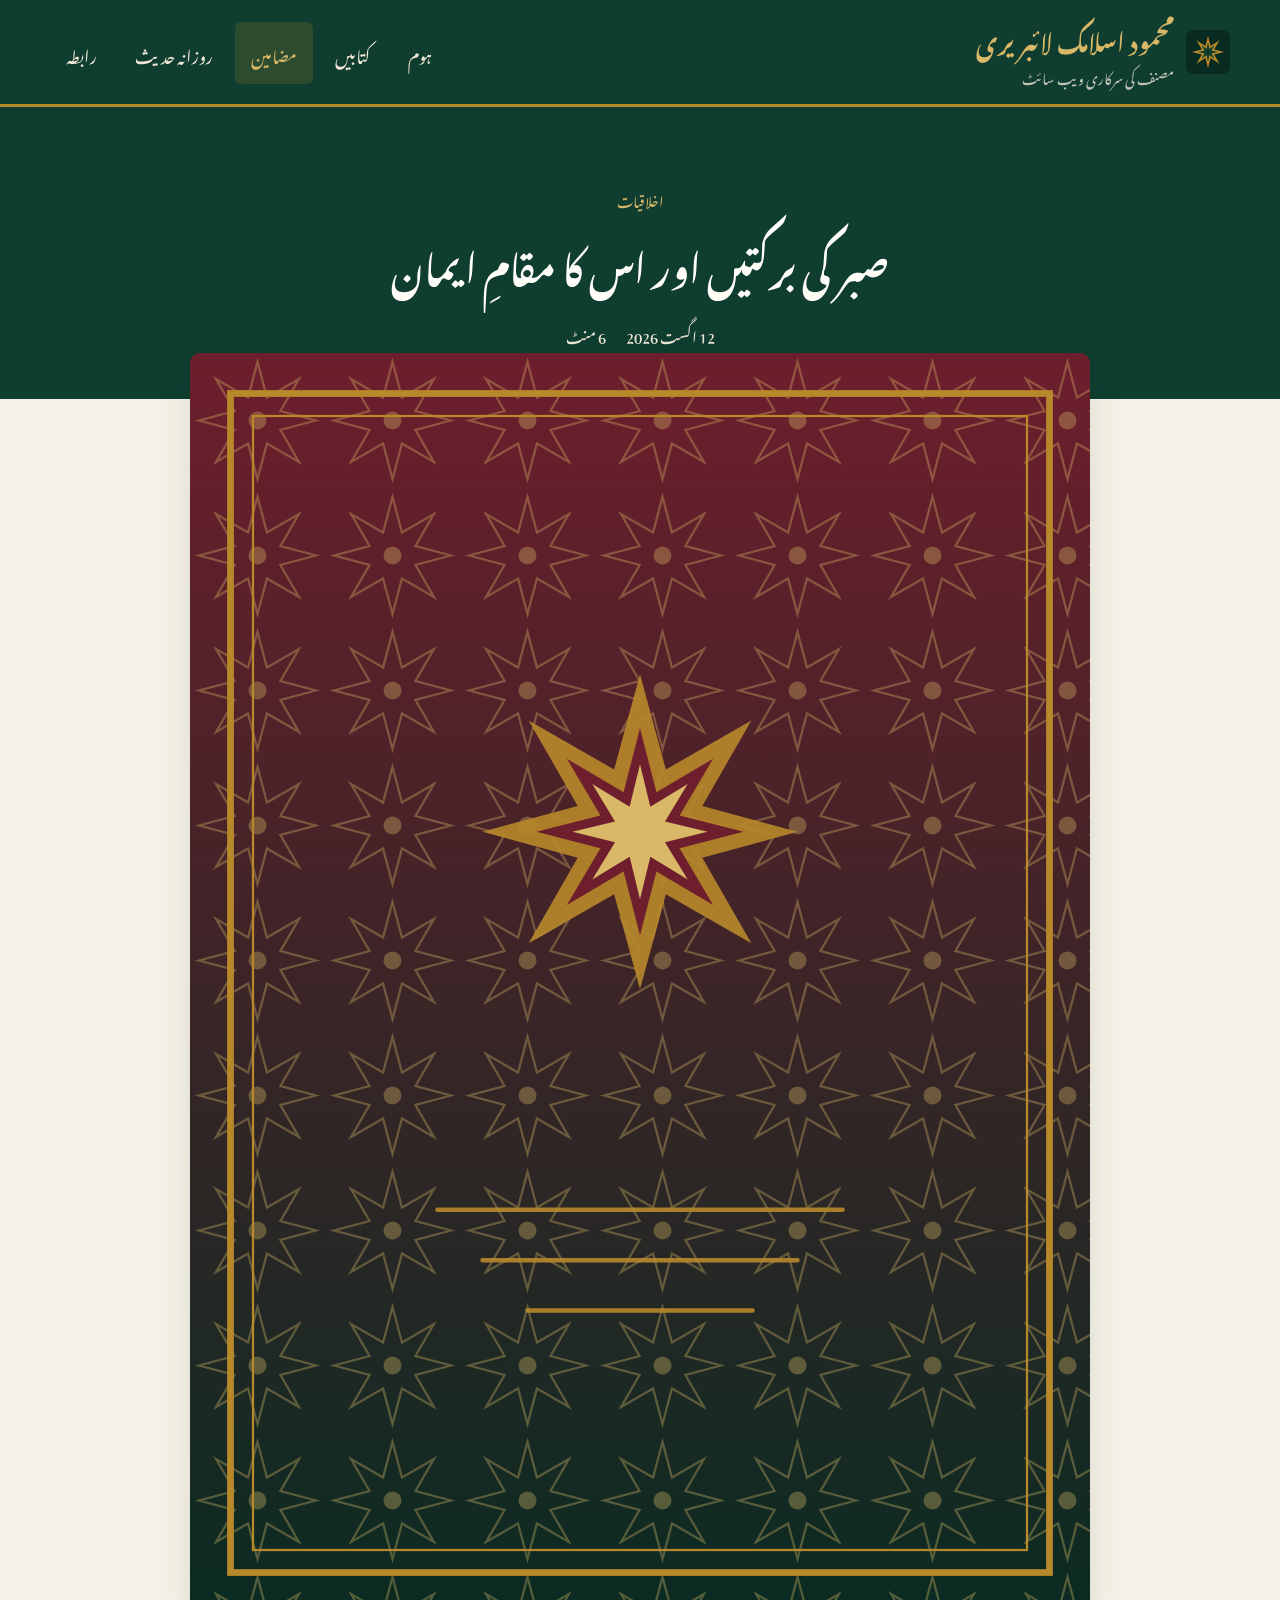
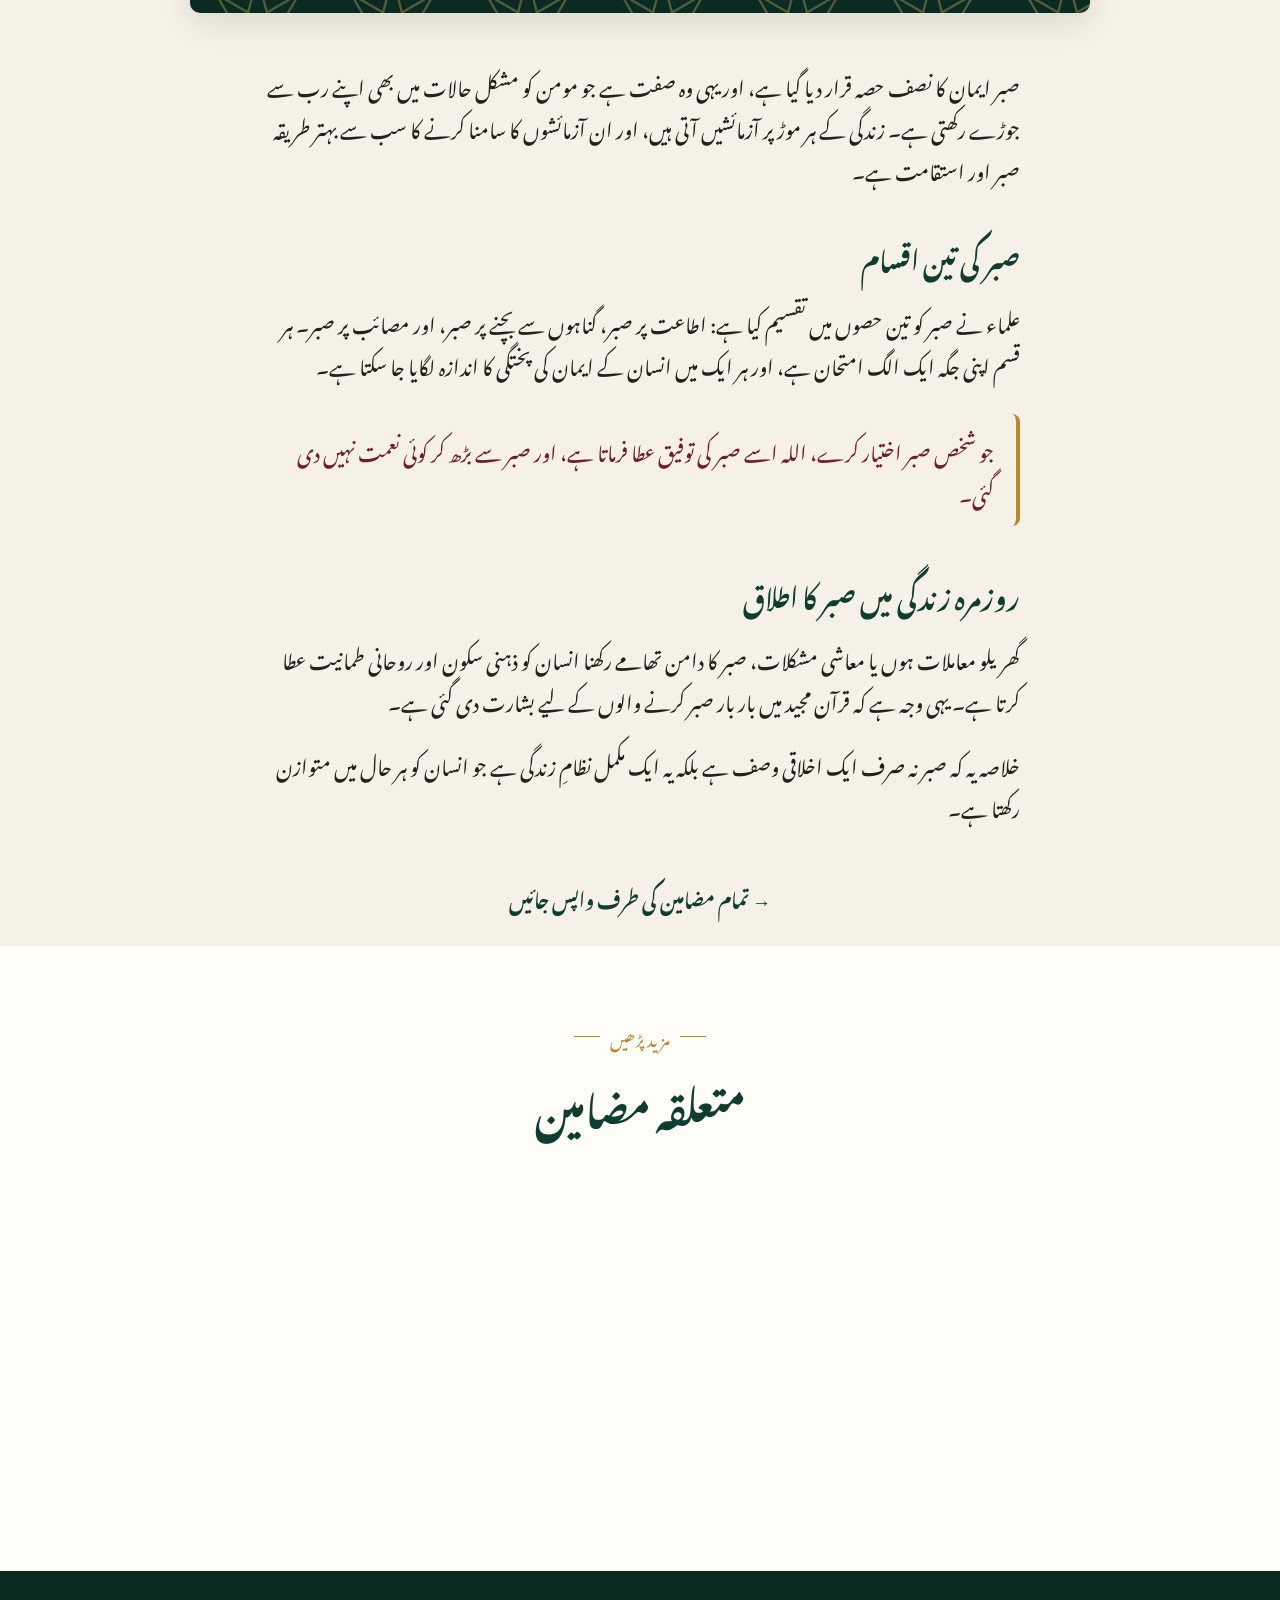
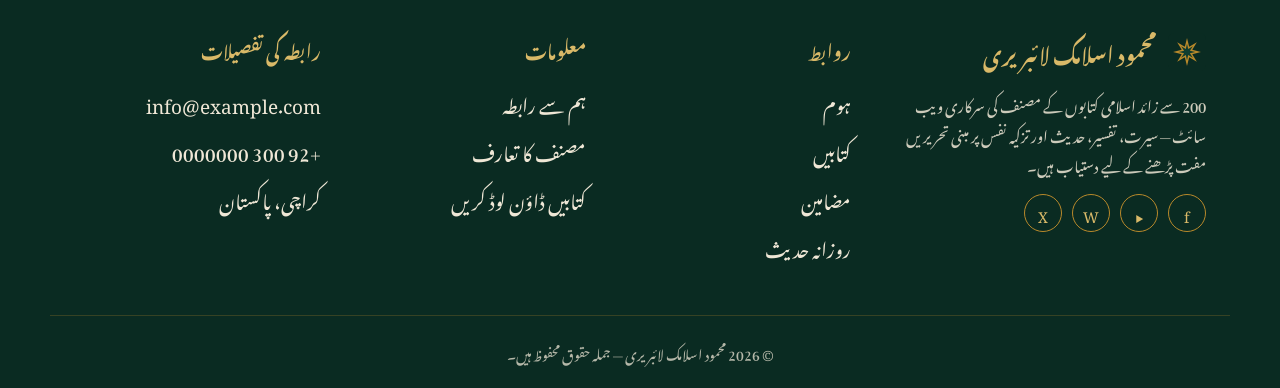
==== article.html @ 7988f1d2 "Add files via upload" ====
<!DOCTYPE html>
<html lang="ur" dir="rtl">
<head>
<meta charset="UTF-8">
<meta name="viewport" content="width=device-width, initial-scale=1.0">
<title>مضمون | محمود اسلامک لائبریری</title>
<link rel="icon" type="image/svg+xml" href="assets/images/misc/logo-mark.svg">

<link rel="preconnect" href="https://fonts.googleapis.com">
<link rel="preconnect" href="https://fonts.gstatic.com" crossorigin>
<link href="https://fonts.googleapis.com/css2?family=Noto+Nastaliq+Urdu:wght@400;600;700&family=Amiri:wght@400;700&display=swap" rel="stylesheet">
<link rel="stylesheet" href="assets/css/style.css">
</head>
<body data-page="articles">

<a href="#main" class="skip-link">مرکزی مواد پر جائیں</a>

<header class="site-header">
  <nav class="nav container">
    <a href="index.html" class="brand">
      <img src="assets/images/misc/logo-mark.svg" alt="لوگو">
      <span class="brand-text">
        <span class="brand-title">محمود اسلامک لائبریری</span>
        <span class="brand-tag">مصنف کی سرکاری ویب سائٹ</span>
      </span>
    </a>
    <button class="nav-toggle" aria-label="مینیو کھولیں" aria-expanded="false">☰</button>
    <ul class="nav-links">
      <li><a href="index.html" data-nav="home">ہوم</a></li>
      <li><a href="books.html" data-nav="books">کتابیں</a></li>
      <li><a href="articles.html" data-nav="articles">مضامین</a></li>
      <li><a href="hadith.html" data-nav="hadith">روزانہ حدیث</a></li>
      <li><a href="contact.html" data-nav="contact">رابطہ</a></li>
    </ul>
  </nav>
</header>

<main id="main" data-article-detail>

<section class="article-detail-hero">
  <div class="container">
    <span class="article-cat" data-article-cat></span>
    <h1 data-article-title></h1>
    <div class="article-detail-meta">
      <span data-article-date></span>
      <span data-article-readtime></span>
    </div>
  </div>
</section>

<div class="container">
  <div class="article-detail-cover">
    <img data-article-cover src="" alt="">
  </div>

  <article class="article-detail-body" data-article-body></article>

  <div class="text-center">
    <a href="articles.html" class="back-link">→ تمام مضامین کی طرف واپس جائیں</a>
  </div>
</div>

<section class="section section--tight articles-section">
  <div class="container">
    <div class="section-head">
      <div class="eyebrow">مزید پڑھیں</div>
      <h2 class="section-title">متعلقہ مضامین</h2>
    </div>
    <div class="articles-grid" data-article-related></div>
  </div>
</section>

</main>

<footer class="site-footer">
  <div class="container footer-grid">
    <div>
      <div class="footer-brand">
        <img src="assets/images/misc/logo-mark.svg" alt="لوگو">
        <span>محمود اسلامک لائبریری</span>
      </div>
      <p class="footer-desc">200 سے زائد اسلامی کتابوں کے مصنف کی سرکاری ویب سائٹ — سیرت، تفسیر، حدیث اور تزکیہ نفس پر مبنی تحریریں مفت پڑھنے کے لیے دستیاب ہیں۔</p>
      <div class="footer-social">
        <a href="#" aria-label="فیس بک">f</a>
        <a href="#" aria-label="یوٹیوب">▶</a>
        <a href="#" aria-label="واٹس ایپ">W</a>
        <a href="#" aria-label="ایکس">X</a>
      </div>
    </div>
    <div class="footer-col">
      <h4>روابط</h4>
      <ul>
        <li><a href="index.html">ہوم</a></li>
        <li><a href="books.html">کتابیں</a></li>
        <li><a href="articles.html">مضامین</a></li>
        <li><a href="hadith.html">روزانہ حدیث</a></li>
      </ul>
    </div>
    <div class="footer-col">
      <h4>معلومات</h4>
      <ul>
        <li><a href="contact.html">ہم سے رابطہ</a></li>
        <li><a href="index.html#author">مصنف کا تعارف</a></li>
        <li><a href="books.html">کتابیں ڈاؤن لوڈ کریں</a></li>
      </ul>
    </div>
    <div class="footer-col">
      <h4>رابطہ کی تفصیلات</h4>
      <ul>
        <li>info@example.com</li>
        <li>+92 300 0000000</li>
        <li>کراچی، پاکستان</li>
      </ul>
    </div>
  </div>
  <div class="footer-bottom container">
    © <span id="year"></span> محمود اسلامک لائبریری — جملہ حقوق محفوظ ہیں۔
  </div>
</footer>

<script>document.getElementById('year').textContent = new Date().getFullYear();</script>
<script defer src="assets/js/data.js"></script>
<script defer src="assets/js/main.js"></script>
</body>
</html>
---- assets/css/style.css ----
/* =========================================================
   محمود اسلامک لائبریری — Main Stylesheet
   Author bookshelf site — RTL, Urdu/Arabic typography
   ========================================================= */

/* ---------- Fonts ----------
   Primary Urdu font: Jameel Noori Nastaleeq (place font files in
   assets/fonts/ — see assets/fonts/README.md). Falls back to the
   Noto Nastaliq Urdu webfont (loaded via Google Fonts in <head>)
   so the site still looks correct before you add the local file.

   Primary Arabic (Quranic / Hadith) font: Al Qalam Quran Majeed Web
   (place font files in assets/fonts/). Falls back to Amiri / Noto
   Naskh Arabic (also loaded via Google Fonts).
------------------------------------------------------------ */

@font-face {
  font-family: 'Jameel Noori Nastaleeq';
  src: url('../fonts/JameelNooriNastaleeq.woff2') format('woff2'),
       url('../fonts/JameelNooriNastaleeq.woff') format('woff'),
       url('../fonts/JameelNooriNastaleeq.ttf') format('truetype');
  font-weight: normal;
  font-style: normal;
  font-display: swap;
}

@font-face {
  font-family: 'Al Qalam Quran Majeed Web';
  src: url('../fonts/AlQalamQuranMajeedWeb.woff2') format('woff2'),
       url('../fonts/AlQalamQuranMajeedWeb.woff') format('woff'),
       url('../fonts/AlQalamQuranMajeedWeb.ttf') format('truetype');
  font-weight: normal;
  font-style: normal;
  font-display: swap;
}

:root{
  /* ---- Palette: deep manuscript green, aged gold, parchment, maroon ---- */
  --green-deep:   #0F3D30;
  --green-dark:   #0A2B22;
  --green-mid:    #1F5C46;
  --gold:         #B8892B;
  --gold-light:   #D9B968;
  --parchment:    #F6F1E6;
  --parchment-2:  #EFE7D6;
  --maroon:       #6E1E2C;
  --ink:          #24211C;
  --ink-soft:     #4B463C;
  --white:        #FFFDF8;

  --font-urdu:  'Jameel Noori Nastaleeq', 'Noto Nastaliq Urdu', 'Alvi Nastaleeq', serif;
  --font-arabic:'Al Qalam Quran Majeed Web', 'Amiri', 'Noto Naskh Arabic', serif;

  --radius: 10px;
  --shadow-soft: 0 10px 30px rgba(15, 61, 48, 0.12);
  --shadow-card: 0 6px 18px rgba(15, 61, 48, 0.10);
  --container: 1180px;
}

*{ box-sizing: border-box; }
html{ scroll-behavior: smooth; }

body{
  margin: 0;
  background: var(--parchment);
  color: var(--ink);
  font-family: var(--font-urdu);
  font-size: 19px;
  line-height: 2;
  direction: rtl;
  text-align: right;
  overflow-x: hidden;
}

img{ max-width: 100%; display: block; }
a{ color: inherit; text-decoration: none; }
ul{ margin: 0; padding: 0; list-style: none; }
button{ font-family: inherit; cursor: pointer; }

.container{
  max-width: var(--container);
  margin: 0 auto;
  padding: 0 24px;
}

.arabic{
  font-family: var(--font-arabic);
  direction: rtl;
}

/* ---------- Skip link (accessibility) ---------- */
.skip-link{
  position: absolute;
  right: -999px;
  top: 0;
  background: var(--gold);
  color: var(--green-dark);
  padding: 10px 18px;
  z-index: 999;
  border-radius: 0 0 8px 8px;
}
.skip-link:focus{ right: 12px; }

/* ---------- Section labels / eyebrow ---------- */
.section{ padding: 88px 0; }
.section--tight{ padding: 60px 0; }
.section-head{
  text-align: center;
  margin-bottom: 52px;
}
.eyebrow{
  display: inline-flex;
  align-items: center;
  gap: 10px;
  color: var(--gold);
  font-size: 16px;
  letter-spacing: 0.5px;
  margin-bottom: 10px;
}
.eyebrow::before,
.eyebrow::after{
  content: "";
  width: 26px;
  height: 1px;
  background: var(--gold);
}
.section-title{
  font-size: 40px;
  color: var(--green-deep);
  margin: 0 0 10px;
  font-weight: 700;
}
.section-sub{
  color: var(--ink-soft);
  font-size: 18px;
  max-width: 640px;
  margin: 0 auto;
}

.ornament-divider{
  display: block;
  width: 220px;
  height: 26px;
  margin: 18px auto 0;
  opacity: 0.9;
}

/* ---------- Buttons ---------- */
.btn{
  display: inline-flex;
  align-items: center;
  gap: 8px;
  padding: 13px 28px;
  border-radius: 6px;
  font-size: 17px;
  border: 1px solid transparent;
  transition: transform .18s ease, box-shadow .18s ease, background .18s ease, color .18s ease;
}
.btn:hover{ transform: translateY(-2px); }
.btn-gold{
  background: var(--gold);
  color: var(--green-dark);
  font-weight: 700;
}
.btn-gold:hover{ background: var(--gold-light); box-shadow: var(--shadow-soft); }
.btn-outline{
  background: transparent;
  border-color: var(--gold);
  color: var(--parchment);
}
.btn-outline:hover{ background: rgba(184,137,43,0.15); }
.btn-outline-dark{
  background: transparent;
  border-color: var(--green-deep);
  color: var(--green-deep);
}
.btn-outline-dark:hover{ background: var(--green-deep); color: var(--white); }
.btn-block{ width: 100%; justify-content: center; }
.btn-sm{ padding: 9px 18px; font-size: 15px; }

/* =========================================================
   HEADER / NAV
   ========================================================= */
.site-header{
  position: sticky;
  top: 0;
  z-index: 200;
  background: var(--green-deep);
  border-bottom: 3px solid var(--gold);
}
.nav{
  display: flex;
  align-items: center;
  justify-content: space-between;
  padding: 14px 0;
}
.brand{
  display: flex;
  align-items: center;
  gap: 12px;
  color: var(--parchment);
}
.brand img{ width: 44px; height: 44px; }
.brand-text{ display: flex; flex-direction: column; }
.brand-title{ font-size: 24px; color: var(--gold-light); font-weight: 700; }
.brand-tag{ font-size: 14px; color: var(--parchment-2); opacity: 0.8; }

.nav-links{
  display: flex;
  align-items: center;
  gap: 6px;
}
.nav-links a{
  color: var(--parchment-2);
  padding: 10px 16px;
  border-radius: 6px;
  font-size: 17px;
  transition: background .18s ease, color .18s ease;
  position: relative;
}
.nav-links a:hover,
.nav-links a.active{
  background: rgba(184,137,43,0.18);
  color: var(--gold-light);
}
.nav-toggle{
  display: none;
  background: transparent;
  border: 1px solid var(--gold);
  border-radius: 6px;
  width: 44px;
  height: 40px;
  color: var(--gold-light);
  font-size: 22px;
}

@media (max-width: 900px){
  .nav-toggle{ display: block; }
  .nav-links{
    position: absolute;
    inset-inline: 0;
    top: 100%;
    background: var(--green-deep);
    flex-direction: column;
    align-items: stretch;
    padding: 10px 20px 20px;
    border-bottom: 3px solid var(--gold);
    display: none;
  }
  .nav-links.open{ display: flex; }
  .nav-links a{ padding: 12px 10px; }
}

/* =========================================================
   HERO / SLIDER (home page)
   ========================================================= */
.hero-slider{
  position: relative;
  overflow: hidden;
  color: var(--parchment);
  min-height: 560px;
  display: flex;
  align-items: center;
}
.hero-slide{
  position: absolute;
  inset: 0;
  opacity: 0;
  visibility: hidden;
  transition: opacity .8s ease;
  display: flex;
  align-items: center;
}
.hero-slide.active{ opacity: 1; visibility: visible; position: relative; }
.hero-slide-bg{
  position: absolute;
  inset: 0;
  z-index: 0;
  object-fit: cover;
  width: 100%;
  height: 100%;
}
.hero-slide-overlay{
  position: absolute;
  inset: 0;
  background: linear-gradient(90deg, rgba(10,43,34,0.88) 20%, rgba(10,43,34,0.45) 75%);
  z-index: 1;
}
.hero-content{
  position: relative;
  z-index: 2;
  max-width: 640px;
  padding: 100px 24px;
}
.hero-eyebrow{
  color: var(--gold-light);
  font-size: 17px;
  margin-bottom: 14px;
  letter-spacing: .4px;
}
.hero-title{
  font-size: 52px;
  line-height: 1.5;
  margin: 0 0 18px;
  color: var(--white);
}
.hero-title span{ color: var(--gold-light); }
.hero-desc{
  font-size: 19px;
  color: var(--parchment-2);
  margin-bottom: 30px;
  max-width: 560px;
}
.hero-actions{ display: flex; gap: 14px; flex-wrap: wrap; }

.slider-dots{
  position: absolute;
  bottom: 26px;
  right: 50%;
  transform: translateX(50%);
  display: flex;
  gap: 10px;
  z-index: 3;
}
.slider-dots button{
  width: 12px; height: 12px;
  border-radius: 50%;
  border: 1px solid var(--gold-light);
  background: transparent;
  padding: 0;
}
.slider-dots button.active{ background: var(--gold-light); }

.slider-arrow{
  position: absolute;
  top: 50%;
  transform: translateY(-50%);
  z-index: 3;
  width: 46px; height: 46px;
  border-radius: 50%;
  background: rgba(246,241,230,0.12);
  border: 1px solid var(--gold);
  color: var(--gold-light);
  font-size: 20px;
  display: flex; align-items: center; justify-content: center;
  backdrop-filter: blur(2px);
}
.slider-arrow:hover{ background: rgba(184,137,43,0.35); }
.slider-arrow.prev{ left: 22px; }
.slider-arrow.next{ right: 22px; }

@media (max-width: 700px){
  .hero-title{ font-size: 34px; }
  .hero-content{ padding: 70px 20px; }
  .hero-slider{ min-height: 480px; }
}

/* =========================================================
   AUTHOR SECTION
   ========================================================= */
.author-section{
  background: var(--white);
}
.author-grid{
  display: grid;
  grid-template-columns: 340px 1fr;
  gap: 56px;
  align-items: center;
}
.author-portrait-wrap{
  position: relative;
}
.author-portrait-wrap img{ border-radius: var(--radius); box-shadow: var(--shadow-soft); }
.author-badge{
  position: absolute;
  bottom: -18px;
  left: -18px;
  background: var(--gold);
  color: var(--green-dark);
  padding: 12px 18px;
  border-radius: 8px;
  font-weight: 700;
  box-shadow: var(--shadow-card);
  font-size: 16px;
}
.author-name{
  font-size: 32px;
  color: var(--green-deep);
  margin: 0 0 6px;
}
.author-role{
  color: var(--gold);
  font-size: 18px;
  margin-bottom: 20px;
}
.author-bio p{ margin: 0 0 16px; color: var(--ink-soft); }
.author-stats{
  display: flex;
  gap: 34px;
  margin-top: 26px;
  flex-wrap: wrap;
}
.author-stat b{
  display: block;
  font-size: 30px;
  color: var(--green-deep);
}
.author-stat span{ color: var(--ink-soft); font-size: 15px; }

@media (max-width: 860px){
  .author-grid{ grid-template-columns: 1fr; }
  .author-portrait-wrap{ max-width: 320px; margin: 0 auto; }
}

/* =========================================================
   BOOKS
   ========================================================= */
.books-section{ background: var(--parchment); }
.books-grid{
  display: grid;
  grid-template-columns: repeat(4, 1fr);
  gap: 30px;
}
.book-card{
  background: var(--white);
  border-radius: var(--radius);
  overflow: hidden;
  box-shadow: var(--shadow-card);
  transition: transform .2s ease, box-shadow .2s ease;
  display: flex;
  flex-direction: column;
}
.book-card:hover{ transform: translateY(-6px); box-shadow: var(--shadow-soft); }
.book-cover{
  aspect-ratio: 3/4.2;
  overflow: hidden;
  background: var(--green-deep);
}
.book-cover img{ width: 100%; height: 100%; object-fit: cover; }
.book-body{
  padding: 18px 18px 20px;
  display: flex;
  flex-direction: column;
  gap: 6px;
  flex: 1;
}
.book-name{
  font-size: 21px;
  color: var(--green-deep);
  margin: 0;
  min-height: 58px;
}
.book-meta{
  color: var(--ink-soft);
  font-size: 14px;
  margin-bottom: 10px;
}
.book-actions{
  margin-top: auto;
  display: flex;
  gap: 10px;
}
.book-actions .btn{ flex: 1; padding: 10px 8px; font-size: 15px; justify-content: center; }

.section-footer-link{
  text-align: center;
  margin-top: 44px;
}

@media (max-width: 1000px){
  .books-grid{ grid-template-columns: repeat(2, 1fr); }
}
@media (max-width: 560px){
  .books-grid{ grid-template-columns: 1fr 1fr; gap: 16px; }
  .book-name{ font-size: 17px; min-height: auto; }
  .book-actions{ flex-direction: column; }
}

/* filter bar (books page) */
.filter-bar{
  display: flex;
  flex-wrap: wrap;
  gap: 10px;
  justify-content: center;
  margin-bottom: 44px;
}
.filter-btn{
  padding: 9px 20px;
  border-radius: 30px;
  border: 1px solid var(--green-deep);
  color: var(--green-deep);
  background: transparent;
  font-size: 15px;
  transition: all .18s ease;
}
.filter-btn.active,
.filter-btn:hover{
  background: var(--green-deep);
  color: var(--white);
}
.search-bar{
  max-width: 460px;
  margin: 0 auto 40px;
  position: relative;
}
.search-bar input{
  width: 100%;
  padding: 13px 46px 13px 18px;
  border-radius: 30px;
  border: 1px solid var(--parchment-2);
  background: var(--white);
  font-family: var(--font-urdu);
  font-size: 16px;
  color: var(--ink);
  box-shadow: var(--shadow-card);
}
.search-bar span{
  position: absolute;
  right: 16px;
  top: 50%;
  transform: translateY(-50%);
  color: var(--gold);
}

/* =========================================================
   ARTICLES
   ========================================================= */
.articles-section{ background: var(--white); }
.articles-grid{
  display: grid;
  grid-template-columns: repeat(2, 1fr);
  gap: 34px;
}
.article-card{
  display: grid;
  grid-template-columns: 220px 1fr;
  gap: 20px;
  background: var(--parchment);
  border-radius: var(--radius);
  overflow: hidden;
  box-shadow: var(--shadow-card);
  transition: transform .2s ease, box-shadow .2s ease;
}
.article-card:hover{ transform: translateY(-4px); box-shadow: var(--shadow-soft); }
.article-thumb{ overflow: hidden; background: var(--green-deep); }
.article-thumb img{ width: 100%; height: 100%; object-fit: cover; min-height: 180px; }
.article-body{ padding: 20px 22px 20px 10px; display: flex; flex-direction: column; }
.article-cat{
  color: var(--gold);
  font-size: 14px;
  margin-bottom: 8px;
}
.article-title{
  font-size: 22px;
  color: var(--green-deep);
  margin: 0 0 10px;
  line-height: 1.6;
}
.article-excerpt{
  color: var(--ink-soft);
  font-size: 15.5px;
  margin: 0 0 14px;
  line-height: 1.9;
}
.article-foot{
  margin-top: auto;
  display: flex;
  align-items: center;
  justify-content: space-between;
  font-size: 14px;
  color: var(--ink-soft);
}
.article-foot a{ color: var(--maroon); font-weight: 700; }

@media (max-width: 900px){
  .articles-grid{ grid-template-columns: 1fr; }
  .article-card{ grid-template-columns: 1fr; }
  .article-body{ padding: 16px 18px 20px; }
}

/* article detail page */
.article-detail-hero{
  background: var(--green-deep);
  color: var(--parchment);
  padding: 70px 0 50px;
  text-align: center;
}
.article-detail-hero .article-cat{ color: var(--gold-light); }
.article-detail-hero h1{
  font-size: 38px;
  max-width: 820px;
  margin: 10px auto 18px;
  color: var(--white);
}
.article-detail-meta{
  display: flex;
  gap: 20px;
  justify-content: center;
  color: var(--parchment-2);
  font-size: 15px;
  flex-wrap: wrap;
}
.article-detail-cover{
  max-width: 900px;
  margin: -46px auto 0;
  border-radius: var(--radius);
  overflow: hidden;
  box-shadow: var(--shadow-soft);
  position: relative;
  z-index: 2;
}
.article-detail-body{
  max-width: 760px;
  margin: 50px auto 0;
  font-size: 20px;
  line-height: 2.1;
  color: var(--ink);
}
.article-detail-body p{ margin: 0 0 22px; }
.article-detail-body h2{
  color: var(--green-deep);
  font-size: 26px;
  margin: 40px 0 16px;
}
.article-quote{
  border-inline-start: 4px solid var(--gold);
  padding: 14px 22px;
  margin: 30px 0;
  background: var(--parchment);
  color: var(--maroon);
  font-size: 20px;
  border-radius: 0 8px 8px 0;
}
.back-link{
  display: inline-flex;
  align-items: center;
  gap: 8px;
  color: var(--green-deep);
  font-weight: 700;
  margin: 30px 0;
}

/* =========================================================
   HADITH GALLERY
   ========================================================= */
.hadith-section{ background: var(--green-deep); }
.hadith-section .section-title{ color: var(--white); }
.hadith-section .section-sub{ color: var(--parchment-2); }
.hadith-section .eyebrow{ color: var(--gold-light); }
.hadith-grid{
  display: grid;
  grid-template-columns: repeat(2, 1fr);
  gap: 26px;
}
.hadith-grid.hadith-grid--home{ grid-template-columns: repeat(4, 1fr); }
.hadith-card{
  position: relative;
  border-radius: var(--radius);
  overflow: hidden;
  box-shadow: var(--shadow-soft);
  cursor: zoom-in;
}
.hadith-card img{ width: 100%; aspect-ratio: 1/1; object-fit: cover; }
.hadith-card .hadith-zoom{
  position: absolute;
  inset: 0;
  background: rgba(10,43,34,0.0);
  display: flex;
  align-items: center;
  justify-content: center;
  color: var(--gold-light);
  font-size: 26px;
  opacity: 0;
  transition: all .2s ease;
}
.hadith-card:hover .hadith-zoom{ background: rgba(10,43,34,0.35); opacity: 1; }

@media (max-width: 1000px){
  .hadith-grid.hadith-grid--home{ grid-template-columns: repeat(2, 1fr); }
}
@media (max-width: 560px){
  .hadith-grid{ gap: 14px; }
}

/* lightbox */
.lightbox{
  position: fixed;
  inset: 0;
  background: rgba(10,20,16,0.92);
  display: none;
  align-items: center;
  justify-content: center;
  z-index: 999;
  padding: 30px;
}
.lightbox.open{ display: flex; }
.lightbox img{
  max-width: min(560px, 90vw);
  max-height: 85vh;
  border-radius: 10px;
  box-shadow: 0 20px 60px rgba(0,0,0,0.5);
}
.lightbox-close{
  position: absolute;
  top: 24px;
  left: 24px;
  width: 46px; height: 46px;
  border-radius: 50%;
  background: rgba(255,255,255,0.08);
  border: 1px solid var(--gold);
  color: var(--gold-light);
  font-size: 22px;
}

/* =========================================================
   CONTACT + LOCATION
   ========================================================= */
.contact-section{ background: var(--parchment); }
.contact-grid{
  display: grid;
  grid-template-columns: 1fr 1fr;
  gap: 50px;
}
.contact-form{
  background: var(--white);
  padding: 34px;
  border-radius: var(--radius);
  box-shadow: var(--shadow-card);
  display: flex;
  flex-direction: column;
  gap: 16px;
}
.form-row{ display: flex; flex-direction: column; gap: 8px; }
.form-row label{ font-size: 16px; color: var(--green-deep); }
.form-row input,
.form-row textarea{
  padding: 13px 16px;
  border-radius: 6px;
  border: 1px solid #DCD4BF;
  font-family: var(--font-urdu);
  font-size: 16px;
  background: var(--parchment);
  color: var(--ink);
  resize: vertical;
}
.form-row input:focus,
.form-row textarea:focus{
  outline: 2px solid var(--gold);
  outline-offset: 1px;
}
.form-note{
  font-size: 14px;
  color: var(--ink-soft);
}
.contact-info{
  display: flex;
  flex-direction: column;
  gap: 22px;
}
.info-card{
  background: var(--white);
  border-radius: var(--radius);
  padding: 22px 24px;
  box-shadow: var(--shadow-card);
  display: flex;
  gap: 16px;
  align-items: flex-start;
}
.info-icon{
  width: 46px; height: 46px;
  border-radius: 50%;
  background: var(--green-deep);
  color: var(--gold-light);
  display: flex; align-items: center; justify-content: center;
  font-size: 20px;
  flex-shrink: 0;
}
.info-card h3{ margin: 0 0 6px; color: var(--green-deep); font-size: 19px; }
.info-card p{ margin: 0; color: var(--ink-soft); }
.social-row{ display: flex; gap: 12px; margin-top: 4px; }
.social-row a{
  width: 42px; height: 42px;
  border-radius: 50%;
  border: 1px solid var(--green-deep);
  color: var(--green-deep);
  display: flex; align-items: center; justify-content: center;
}
.social-row a:hover{ background: var(--green-deep); color: var(--white); }

.location-section{ background: var(--white); }
.map-frame{
  border-radius: var(--radius);
  overflow: hidden;
  box-shadow: var(--shadow-soft);
  border: 1px solid var(--parchment-2);
}
.map-frame iframe{ width: 100%; height: 420px; border: 0; display: block; }

@media (max-width: 900px){
  .contact-grid{ grid-template-columns: 1fr; }
}

/* =========================================================
   PAGE HERO (inner pages)
   ========================================================= */
.page-hero{
  background: var(--green-deep);
  color: var(--parchment);
  padding: 64px 0;
  text-align: center;
  position: relative;
  overflow: hidden;
}
.page-hero::after{
  content: "";
  position: absolute;
  inset: 0;
  background-image: url('../images/misc/hero-banner.svg');
  background-size: cover;
  background-position: center;
  opacity: 0.35;
  z-index: 0;
}
.page-hero-inner{ position: relative; z-index: 1; }
.page-hero h1{ font-size: 40px; color: var(--white); margin: 8px 0 10px; }
.page-hero p{ color: var(--parchment-2); font-size: 17px; }
.breadcrumb{
  display: inline-flex;
  gap: 8px;
  color: var(--gold-light);
  font-size: 15px;
}

/* =========================================================
   FOOTER
   ========================================================= */
.site-footer{
  background: var(--green-dark);
  color: var(--parchment-2);
  padding-top: 60px;
}
.footer-grid{
  display: grid;
  grid-template-columns: 1.4fr 1fr 1fr 1.1fr;
  gap: 40px;
  padding-bottom: 40px;
  border-bottom: 1px solid rgba(184,137,43,0.25);
}
.footer-brand{ display: flex; gap: 12px; align-items: center; margin-bottom: 14px; }
.footer-brand img{ width: 38px; height: 38px; }
.footer-brand span{ font-size: 21px; color: var(--gold-light); font-weight: 700; }
.footer-col h4{ color: var(--gold-light); font-size: 18px; margin: 0 0 16px; }
.footer-col ul li{ margin-bottom: 10px; }
.footer-col ul li a:hover{ color: var(--gold-light); }
.footer-desc{ color: var(--parchment-2); opacity: 0.85; font-size: 15px; max-width: 320px; }
.footer-social{ display: flex; gap: 10px; margin-top: 16px; }
.footer-social a{
  width: 38px; height: 38px;
  border-radius: 50%;
  border: 1px solid var(--gold);
  display: flex; align-items: center; justify-content: center;
  color: var(--gold-light);
  font-size: 15px;
}
.footer-social a:hover{ background: var(--gold); color: var(--green-dark); }
.footer-bottom{
  padding: 22px 0;
  text-align: center;
  font-size: 14px;
  color: var(--parchment-2);
  opacity: 0.75;
}

@media (max-width: 860px){
  .footer-grid{ grid-template-columns: 1fr 1fr; }
}
@media (max-width: 520px){
  .footer-grid{ grid-template-columns: 1fr; }
}

/* =========================================================
   UTILITIES
   ========================================================= */
.text-center{ text-align: center; }
.mt-0{ margin-top: 0; }
.reveal{
  opacity: 0;
  transform: translateY(24px);
  transition: opacity .6s ease, transform .6s ease;
}
.reveal.in{ opacity: 1; transform: translateY(0); }

.badge-tag{
  display: inline-block;
  background: var(--parchment-2);
  color: var(--green-deep);
  font-size: 13px;
  padding: 4px 12px;
  border-radius: 20px;
}

@media (prefers-reduced-motion: reduce){
  *{ transition: none !important; animation: none !important; scroll-behavior: auto !important; }
}
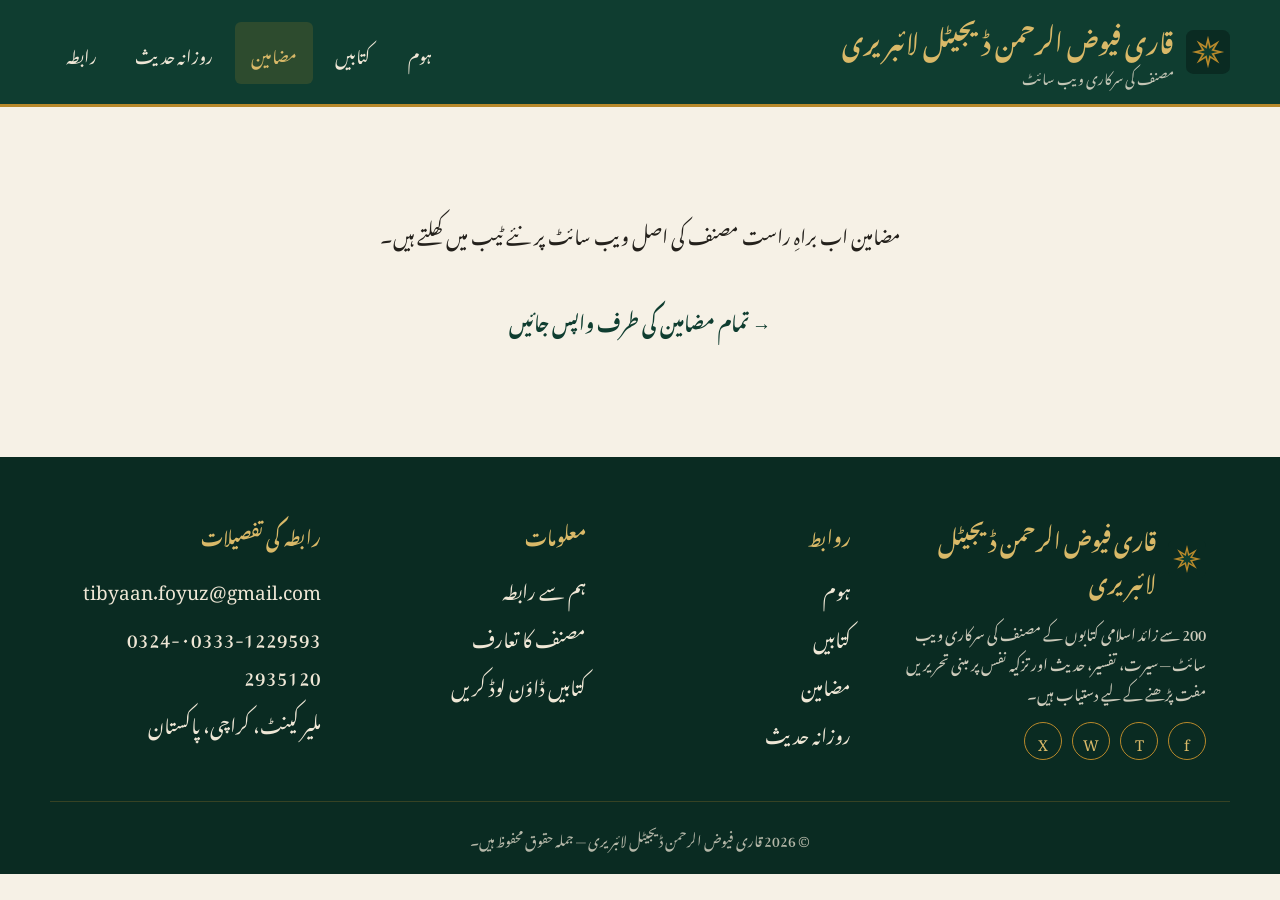
==== commit 6f94848e: "Add files via upload Update files" ====
--- a/article.html
+++ b/article.html
@@ -3,7 +3,7 @@
 <head>
 <meta charset="UTF-8">
 <meta name="viewport" content="width=device-width, initial-scale=1.0">
-<title>مضمون | محمود اسلامک لائبریری</title>
+<title>مضمون | قاری فیوض الرحمن ڈیجیٹل لائبریری</title>
 <link rel="icon" type="image/svg+xml" href="assets/images/misc/logo-mark.svg">
 
 <link rel="preconnect" href="https://fonts.googleapis.com">
@@ -20,7 +20,7 @@
     <a href="index.html" class="brand">
       <img src="assets/images/misc/logo-mark.svg" alt="لوگو">
       <span class="brand-text">
-        <span class="brand-title">محمود اسلامک لائبریری</span>
+        <span class="brand-title">قاری فیوض الرحمن ڈیجیٹل لائبریری</span>
         <span class="brand-tag">مصنف کی سرکاری ویب سائٹ</span>
       </span>
     </a>
@@ -77,14 +77,14 @@
     <div>
       <div class="footer-brand">
         <img src="assets/images/misc/logo-mark.svg" alt="لوگو">
-        <span>محمود اسلامک لائبریری</span>
+        <span>قاری فیوض الرحمن ڈیجیٹل لائبریری</span>
       </div>
       <p class="footer-desc">200 سے زائد اسلامی کتابوں کے مصنف کی سرکاری ویب سائٹ — سیرت، تفسیر، حدیث اور تزکیہ نفس پر مبنی تحریریں مفت پڑھنے کے لیے دستیاب ہیں۔</p>
       <div class="footer-social">
-        <a href="#" aria-label="فیس بک">f</a>
-        <a href="#" aria-label="یوٹیوب">▶</a>
-        <a href="#" aria-label="واٹس ایپ">W</a>
-        <a href="#" aria-label="ایکس">X</a>
+        <a data-social-facebook href="#" target="_blank" rel="noopener" aria-label="فیس بک">f</a>
+        <a data-social-telegram href="#" target="_blank" rel="noopener" aria-label="ٹیلیگرام">T</a>
+        <a data-social-whatsapp href="#" target="_blank" rel="noopener" aria-label="واٹس ایپ">W</a>
+        <a data-social-twitter href="#" target="_blank" rel="noopener" aria-label="ایکس">X</a>
       </div>
     </div>
     <div class="footer-col">
@@ -107,14 +107,14 @@
     <div class="footer-col">
       <h4>رابطہ کی تفصیلات</h4>
       <ul>
-        <li>info@example.com</li>
-        <li>+92 300 0000000</li>
-        <li>کراچی، پاکستان</li>
+        <li><a data-contact-email href="mailto:tibyaan.foyuz@gmail.com">tibyaan.foyuz@gmail.com</a></li>
+        <li data-contact-mobile>0333-1229593 · 0324-2935120</li>
+        <li>ملیر کینٹ، کراچی، پاکستان</li>
       </ul>
     </div>
   </div>
   <div class="footer-bottom container">
-    © <span id="year"></span> محمود اسلامک لائبریری — جملہ حقوق محفوظ ہیں۔
+    © <span id="year"></span> قاری فیوض الرحمن ڈیجیٹل لائبریری — جملہ حقوق محفوظ ہیں۔
   </div>
 </footer>
 
